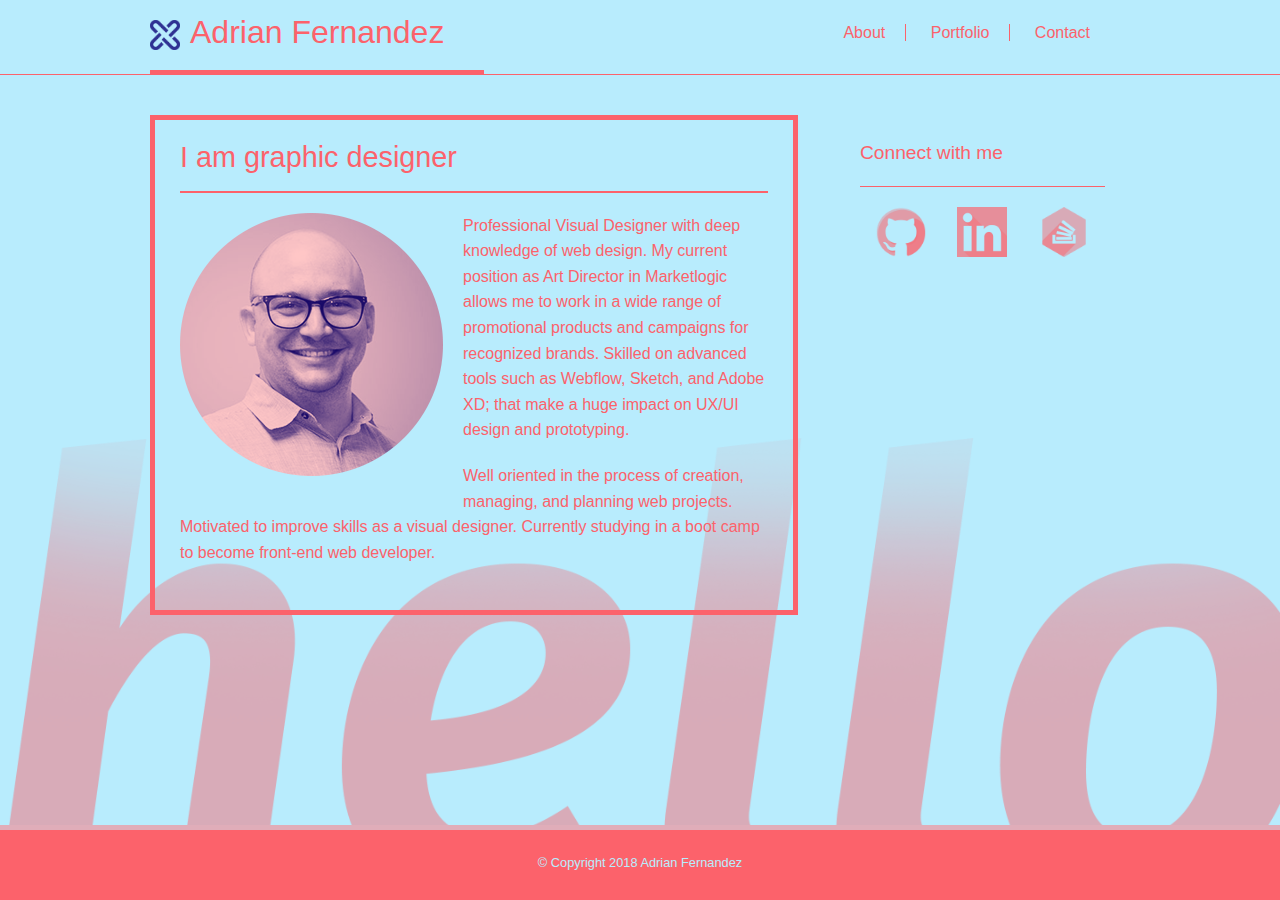
==== index.html @ d5a38638 "responsive portfolio files" ====
<!DOCTYPE html>
<html lang="en-eu">
<head>
    <meta charset="UTF-8">
    <title>Adrian Basic Portfolio</title>
    <link rel="stylesheet" type="text/css" href="assets/css/reset.css">
    <link rel="stylesheet" type="text/css" href="assets/css/style.css">
</head>
<body>
    <!-- This is the navbar -->
    <nav>
        <div class="wrapper">
            <h1>Adrian Fernandez</h1>
            <ul>
                <li><a href="#">About</a></li>
                <li><a href="portfolio.html">Portfolio</a></li>
                <li id="last"><a href="contact.html">Contact</a></li>
            </ul>
        </div>    
    </nav>
    <!-- This is the wrapper -->
    <div class="wrapper">
        <section  class="clearfix">
            <h2>I am graphic designer</h2>
            <img src="assets/images/mypicture.png" alt="My-picture" >
            <p>Professional Visual Designer with deep knowledge of web design. My current position as Art Director in Marketlogic allows me to work in a wide range of promotional products and campaigns for recognized brands. Skilled on advanced tools such as Webflow, Sketch, and Adobe XD; that make a huge impact on UX/UI design and prototyping.</p>
            <p>Well oriented in the process of creation, managing, and planning web projects. Motivated to improve skills as a visual designer. Currently studying in a boot camp to become front-end web developer.</p>
        </section>
        <aside>
            <h3>Connect with me</h3>
            <a class="github" href="https://github.com/coafer"></a>
            <a class="linkedin"></a>
            <a class="stack"></a>
        </aside>
    </div>
    <!-- This is the footer -->
    <footer>
        <div class="wrapper">
            <p>© Copyright 2018 Adrian Fernandez</p>
        </div>
    </footer>
</body>
</html>
---- assets/css/style.css ----
body{
    font: normal normal 1em/1.6em Arial, Helvetica, sans-serif;
    background:#b8ecfd url("../images/hello.png") no-repeat bottom;
    background-size: contain;
    height: 100vh;
}

.wrapper{
    width: 980px;
    margin:  0 auto;
}

.clearfix::after{
    content: "";
    display: block;
    clear: both;
}

/*Nav starts here------------------------------------------*/

nav{
    background-color: #b8ecfd;
    display: block;
    border-bottom: 1px solid #FC626B;
    height: 74px;
}

nav h1{
    display: block;
    height: 50px;
    font-size: 2em;
    color: #FC626B;
    float: left;
    background: url("../images/cross.png") padding-box no-repeat left; 
    background-size: 30px;
    border-bottom: 4px solid #FC626B;
/*    border: 1px solid #778bd4;*/
    padding: 20px 40px 0 40px;
}

nav ul{
    float: right;
    padding: 20px;
}

nav ul li{
    display: inline;
    padding: 0 20px 0 20px;
    border-right: 1px solid #FC626B;
    height: 20px;
}

nav ul li a{
    color: #FC626B;
    text-decoration: none;
}

#last{
    border: 0;
}

/*Section starts here------------------------------------------*/

section, aside{
    margin-top: 40px;
    padding: 25px;
}

section{
    width: 60%;
    float: left;
    border: 5px solid #FC626B;
}

section h2{
    font-size: 1.8em;
    color: #FC626B;
    display: block;
    border-bottom: 2px solid #FC626B;
    padding-bottom: 20px;
    margin-bottom: 20px;
}

section p{
    margin-bottom: 20px;
    color: #FC626B; 
}

section img{
    float: left;
    margin-right: 20px;
    margin-bottom: 20px;
}

/*Sidebar starts here------------------------------------------*/

aside{
    width: 25%;
    float: right;
}

aside a{
    float: left;
    width: 33.3%;
    height: 50px;
    display: block;
}

.github{
    background: url("../images/github_icon.png") padding-box no-repeat center; background-size: contain;
}

.linkedin{
    background: url("../images/linkedin_icon9.png") padding-box no-repeat center; background-size: contain;
}

.stack{
    background: url("../images/stackoverflow_icon.png") padding-box no-repeat center; background-size: contain;
}

aside h3{
    font-size: 1.2em;
    color: #FC626B;
    display: block;
    border-bottom: 1px solid #FC626B;
    padding-bottom: 20px;
    margin-bottom: 20px;
}

/*Form starts here------------------------------------------*/

label{
    color: #FC626B;
}

input{
    width: 98%;
    height: 30px;
    border: 0;
    border-bottom: 1px solid #FC626B;
    background: none;
    margin-bottom: 20px;
    color: #FC626B; 
    font-size: 0.8em;
    padding-left: 1%;
}

textarea{
    width: 96%;
    background: none;
    border: 1px solid #FC626B;
    margin-top: 10px;
    color: #FC626B;
    font-size: 0.8em;
    padding: 2%;
    resize: none;
}

input[type=submit]{
    background-color: #FC626B;
    width: 30%;
    height: 40px;
    margin-top: 30px;
    text-align: center;
    color: #b8ecfd;
}

input:focus {
    background-color: #FC626B;
    color: #b8ecfd;
}

/*Gallery starts here------------------------------------------*/

.tiles{
    width: 100%;
/*    background-color: #FC626B;*/
    height: 21vh;
    margin-top: 20px;
    position: relative;
}

.titles, .print{
    background: url("../images/print.jpg") padding-box no-repeat center; 
    background-size: cover;
}

.titles, .web{
    background: url("../images/web.jpg") padding-box no-repeat top; 
    background-size: cover;
}

.titles, .illustration{
    background: #FC626B url("../images/illustrations.png") padding-box no-repeat center; 
    background-size: 320px;
}

.titles, .pack{
    background: #FC626B url("../images/packaging.jpg") padding-box no-repeat bottom; 
    background-size: 350px;
}

.col-l{
    width: 49%;
    float: left;
    padding-right: 1%;
}

.col-r{
    width: 49%;
    float: right;
    padding-left: 1%;
}

.tiles h3{
    text-align: center;
    display: block;
    background-color: #FC626B;
    position: absolute;
    bottom: 10px;
    width: 100%;
    padding: 10px 0 10px 0;
}

.tiles h3 a{
    color: #b8ecfd; 
    text-decoration: none;
}


/*Footer starts here------------------------------------------*/

footer{
    width: 100%;
    background-color: #FC626B;
    position: absolute;
    bottom: 0px;
    height: 70px;
    border-top: 5px solid #e0adb9;
}

footer p{
    color: #b8ecfd;
    font-size: 0.8em;
    display: block;
    width: 100%;
    text-align: center;
    padding: 20px 0;
}
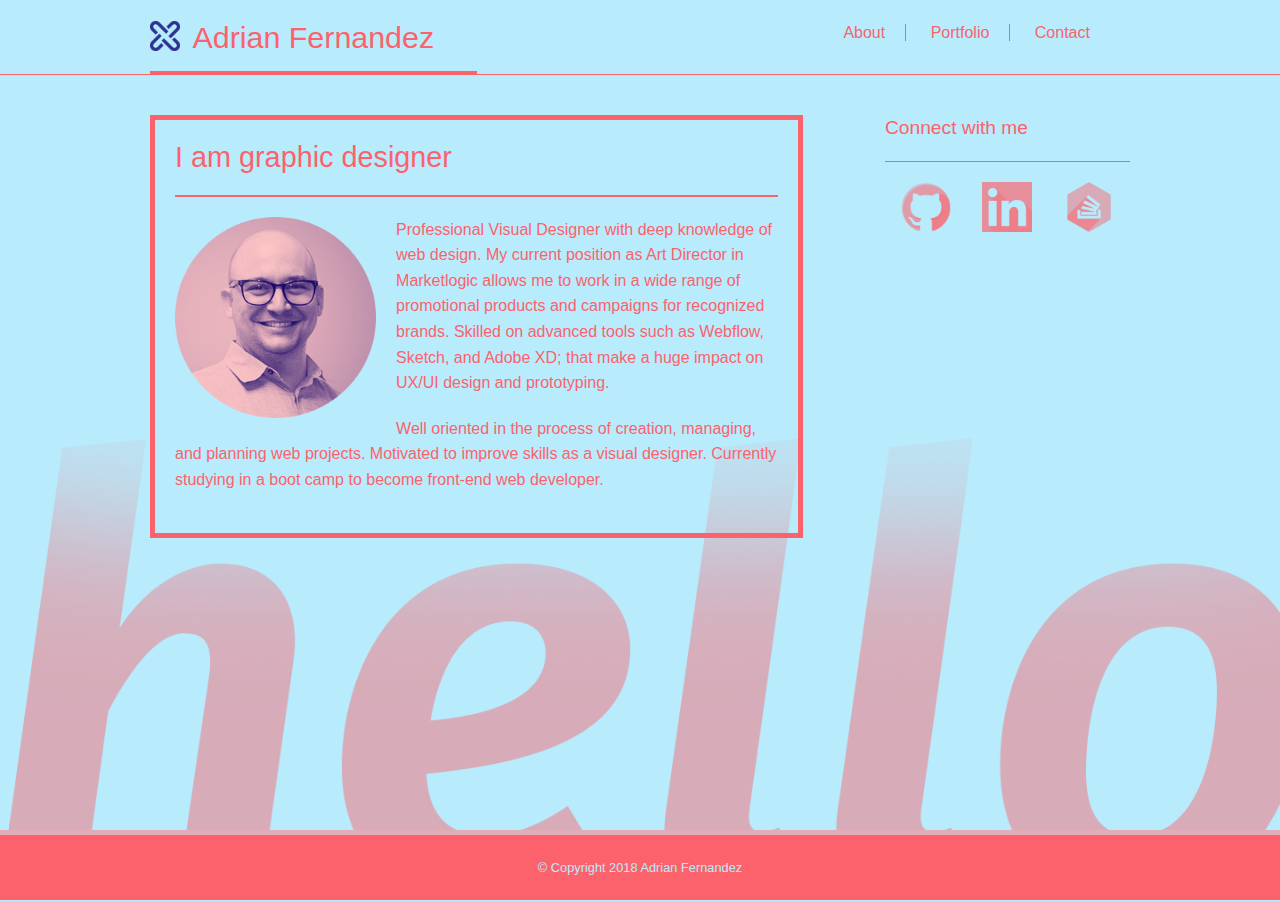
==== commit 4f6ad292: "Final version" ====
--- a/index.html
+++ b/index.html
@@ -2,40 +2,55 @@
 <html lang="en-eu">
 <head>
     <meta charset="UTF-8">
+    <meta name="viewport" content="width=device-width, initial-scale=1.0">
     <title>Adrian Basic Portfolio</title>
     <link rel="stylesheet" type="text/css" href="assets/css/reset.css">
     <link rel="stylesheet" type="text/css" href="assets/css/style.css">
 </head>
 <body>
+    
     <!-- This is the navbar -->
-    <nav>
-        <div class="wrapper">
-            <h1>Adrian Fernandez</h1>
-            <ul>
+    
+    <nav class="col-12">
+        <div class="container">
+            <div class="row">
+                <h1 class="col-4">Adrian Fernandez</h1>
+                <ul class="col-4">
                 <li><a href="#">About</a></li>
                 <li><a href="portfolio.html">Portfolio</a></li>
                 <li id="last"><a href="contact.html">Contact</a></li>
             </ul>
+            </div>
+        </div>
+    </nav>
+    
+    <!-- This is the content -->
+    
+    <section>
+        <div class="container">
+            <div class="row">
+                <div class="col-8 col-mx-8 main">
+                    <h2>I am graphic designer</h2>
+                    <div class="row">
+                        <img class="col-4 col-m-4" src="assets/images/mypicture.png" alt="My-picture" >
+                        <p class="col-12" >Professional Visual Designer with deep knowledge of web design. My current position as Art Director in Marketlogic allows me to work in a wide range of promotional products and campaigns for recognized brands. Skilled on advanced tools such as Webflow, Sketch, and Adobe XD; that make a huge impact on UX/UI design and prototyping.</p>
+                        <p class="col-12">Well oriented in the process of creation, managing, and planning web projects. Motivated to improve skills as a visual designer. Currently studying in a boot camp to become front-end web developer.</p>
+                    </div>
+                </div>
+                <aside class="col-3 col-mx-4">
+                    <h3>Connect with me</h3>
+                    <a class="github" href="https://github.com/coafer"></a>
+                    <a class="linkedin"></a>
+                    <a class="stack"></a>
+                </aside>
+            </div>
         </div>    
-    </nav>
-    <!-- This is the wrapper -->
-    <div class="wrapper">
-        <section  class="clearfix">
-            <h2>I am graphic designer</h2>
-            <img src="assets/images/mypicture.png" alt="My-picture" >
-            <p>Professional Visual Designer with deep knowledge of web design. My current position as Art Director in Marketlogic allows me to work in a wide range of promotional products and campaigns for recognized brands. Skilled on advanced tools such as Webflow, Sketch, and Adobe XD; that make a huge impact on UX/UI design and prototyping.</p>
-            <p>Well oriented in the process of creation, managing, and planning web projects. Motivated to improve skills as a visual designer. Currently studying in a boot camp to become front-end web developer.</p>
-        </section>
-        <aside>
-            <h3>Connect with me</h3>
-            <a class="github" href="https://github.com/coafer"></a>
-            <a class="linkedin"></a>
-            <a class="stack"></a>
-        </aside>
-    </div>
+    </section>
+
     <!-- This is the footer -->
+    
     <footer>
-        <div class="wrapper">
+        <div class="container">
             <p>© Copyright 2018 Adrian Fernandez</p>
         </div>
     </footer>
--- a/assets/css/style.css
+++ b/assets/css/style.css
@@ -1,3 +1,7 @@
+*{
+    box-sizing: border-box;
+}
+
 body{
     font: normal normal 1em/1.6em Arial, Helvetica, sans-serif;
     background:#b8ecfd url("../images/hello.png") no-repeat bottom;
@@ -5,43 +9,129 @@
     height: 100vh;
 }
 
-.wrapper{
+@media only screen and (max-width: 768px) {
+/*     For mobile phones: */
+    body{
+        height: auto;
+        background-image: none;
+    }
+}
+
+.container{
     width: 980px;
     margin:  0 auto;
 }
 
+@media only screen and (max-width: 768px) {
+    /* For mobile phones: */
+    .container{
+        width: auto;
+        height: auto;
+    }
+}
+
+/*
 .clearfix::after{
     content: "";
     display: block;
     clear: both;
 }
+*/
+
+.row::after {
+    content: "";
+    clear: both;
+    display: block;
+}
+
+@media only screen and (min-width: 600px) {
+    /* For tablets: */
+    .col-m-1 {width: 8.33%;}
+    .col-m-2 {width: 16.66%;}
+    .col-m-3 {width: 25%;}
+    .col-m-4 {width: 33.33%;}
+    .col-m-5 {width: 41.66%;}
+    .col-m-6 {width: 50%;}
+    .col-m-7 {width: 58.33%;}
+    .col-m-8 {width: 66.66%;}
+    .col-m-9 {width: 75%;}
+    .col-m-10 {width: 83.33%;}
+    .col-m-11 {width: 91.66%;}
+    .col-m-12 {width: 100%;}
+}
+
+@media only screen and (min-width: 1024px) {
+    /* For irregular: */
+    .col-md-1 {width: 8.33%;}
+    .col-md-2 {width: 16.66%;}
+    .col-md-3 {width: 25%;}
+    .col-md-4 {width: 33.33%; margin-bottom: 10px}
+    .col-md-5 {width: 41.66%;}
+    .col-md-6 {width: 50%;}
+    .col-md-7 {width: 58.33%;}
+    .col-md-8 {width: 66.66%;}
+    .col-md-9 {width: 75%;}
+    .col-md-10 {width: 83.33%;}
+    .col-md-11 {width: 91.66%;}
+    .col-md-12 {width: 100%;}
+}
+
+@media only screen and (min-width: 768px) {
+    /* For desktop: */
+    .col-1 {width: 8.33%;}
+    .col-2 {width: 16.66%;}
+    .col-3 {width: 25%;}
+    .col-4 {width: 33.33%; margin-bottom: 10px}
+    .col-5 {width: 41.66%;}
+    .col-6 {width: 50%;}
+    .col-7 {width: 58.33%;}
+    .col-8 {width: 66.66%;}
+    .col-9 {width: 75%;}
+    .col-10 {width: 83.33%;}
+    .col-11 {width: 91.66%;}
+    .col-12 {width: 100%;}
+}
+
+@media only screen and (max-width: 768px) {
+    /* For mobile phones: */
+    [class*="col-"] {
+        width: 100%;
+    }
+}
+
+
+
 
 /*Nav starts here------------------------------------------*/
+
 
 nav{
     background-color: #b8ecfd;
     display: block;
     border-bottom: 1px solid #FC626B;
-    height: 74px;
-}
+    height: 75px;
+}
+
 
 nav h1{
     display: block;
-    height: 50px;
-    font-size: 2em;
+    height: 75px;
+    font-size: 1.9em;
+    text-align: center;
+    padding-top: 25px;
     color: #FC626B;
     float: left;
     background: url("../images/cross.png") padding-box no-repeat left; 
     background-size: 30px;
     border-bottom: 4px solid #FC626B;
-/*    border: 1px solid #778bd4;*/
-    padding: 20px 40px 0 40px;
 }
 
 nav ul{
     float: right;
     padding: 20px;
 }
+
+
 
 nav ul li{
     display: inline;
@@ -59,21 +149,35 @@
     border: 0;
 }
 
+@media only screen and (max-width: 768px) {
+    /* For mobile phones: */
+    nav{
+        height: auto;
+    }
+    nav h1{
+        border-bottom: 0px;
+        background-position: 20px;
+    }
+    nav ul{
+        text-align: center;
+    }
+}
+
 /*Section starts here------------------------------------------*/
 
-section, aside{
+section{
     margin-top: 40px;
-    padding: 25px;
-}
-
-section{
-    width: 60%;
-    float: left;
+}
+
+.main{
     border: 5px solid #FC626B;
-}
-
-section h2{
+    padding: 20px;
+    display: inline-block;
+}
+
+h2{
     font-size: 1.8em;
+    line-height: 1.2em;
     color: #FC626B;
     display: block;
     border-bottom: 2px solid #FC626B;
@@ -90,12 +194,30 @@
     float: left;
     margin-right: 20px;
     margin-bottom: 20px;
+    max-width: 100%;
+    height: auto;
+}
+
+@media only screen and (min-width: 600px) {
+    /* For tablets: */
+    section img{
+        max-height: auto;
+        max-width: 263px;
+    }
+}
+
+@media only screen and (max-width: 768px) {
+    /* For mobile phones: */
+    section img{
+        max-width: 200px;
+        margin-right: 20px;
+        float: none;
+    }
 }
 
 /*Sidebar starts here------------------------------------------*/
 
 aside{
-    width: 25%;
     float: right;
 }
 
@@ -125,6 +247,14 @@
     border-bottom: 1px solid #FC626B;
     padding-bottom: 20px;
     margin-bottom: 20px;
+}
+
+@media only screen and (max-width: 768px) {
+    /* For mobile phones: */
+    aside{
+        margin-top: 40px;
+        margin-bottom: 40px;
+    }
 }
 
 /*Form starts here------------------------------------------*/
@@ -178,6 +308,8 @@
     height: 21vh;
     margin-top: 20px;
     position: relative;
+    float: left;
+    display: inline;
 }
 
 .titles, .print{
@@ -192,12 +324,12 @@
 
 .titles, .illustration{
     background: #FC626B url("../images/illustrations.png") padding-box no-repeat center; 
-    background-size: 320px;
+    background-size: cover;
 }
 
 .titles, .pack{
     background: #FC626B url("../images/packaging.jpg") padding-box no-repeat bottom; 
-    background-size: 350px;
+    background-size: cover;
 }
 
 .col-l{
@@ -225,6 +357,13 @@
 .tiles h3 a{
     color: #b8ecfd; 
     text-decoration: none;
+}
+
+@media only screen and (max-width: 768px) {
+    /* For mobile phones: */
+    .col-l, .col-r{
+        width: 100%;
+    }
 }
 
 
@@ -247,3 +386,11 @@
     text-align: center;
     padding: 20px 0;
 }
+
+
+@media only screen and (max-width: 768px) {
+    /* For mobile phones: */
+    footer{
+        position: relative;
+    }
+}